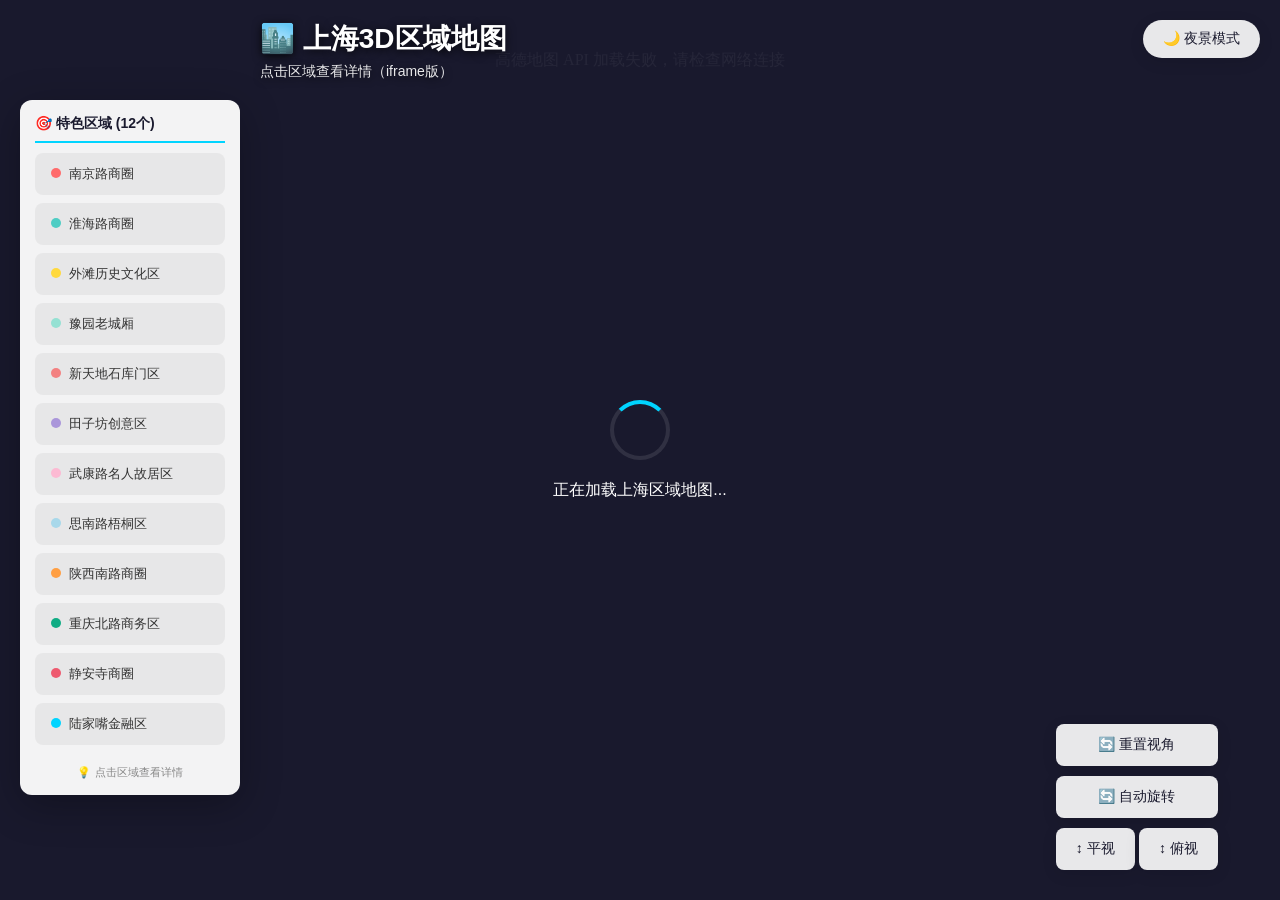
==== index-areas-iframe.html @ e9c03bc9 "实现圆圈显示/隐藏切换，交换平视俯视逻辑" ====
<!DOCTYPE html>
<html lang="zh-CN">
<head>
    <meta charset="UTF-8">
    <meta name="viewport" content="width=device-width, initial-scale=1.0">
    <title>上海3D街道地图 - 区域划分版</title>
    <style>
        * { margin: 0; padding: 0; box-sizing: border-box; }
        
        body {
            font-family: 'Segoe UI', 'Microsoft YaHei', sans-serif;
            overflow: hidden;
            background: #1a1a2e;
        }
        
        /* 地图iframe - 放在底层，支持鼠标拖动 */
        #map-frame {
            position: fixed;
            top: 0;
            left: 0;
            width: 100%;
            height: 100%;
            border: none;
            z-index: 1;
            pointer-events: auto;
        }
        
        /* UI元素直接定位，不使用全屏覆盖层 */
        .ui-element {
            pointer-events: auto;
        }
        
        /* 标题 */
        .header {
            position: fixed;
            top: 20px;
            left: 260px;
            color: #fff;
            text-shadow: 0 2px 10px rgba(0, 0, 0, 0.8);
            z-index: 9999;
        }
        
        .header h1 {
            font-size: 28px;
            font-weight: 600;
            margin-bottom: 5px;
        }
        
        .header p {
            font-size: 14px;
            opacity: 0.9;
        }
        
        /* 侧边栏 */
        .sidebar {
            position: fixed;
            top: 100px;
            left: 20px;
            width: 220px;
            max-height: calc(100vh - 140px);
            background: rgba(255, 255, 255, 0.95);
            border-radius: 12px;
            padding: 15px;
            overflow-y: auto;
            box-shadow: 0 10px 40px rgba(0, 0, 0, 0.3);
            z-index: 9999;
            pointer-events: auto;
        }
        
        .sidebar h3 {
            color: #1a1a2e;
            font-size: 14px;
            margin-bottom: 10px;
            padding-bottom: 8px;
            border-bottom: 2px solid #00d4ff;
        }
        
        .sidebar ul {
            list-style: none;
            margin-bottom: 20px;
        }
        
        .sidebar li {
            color: #333;
            padding: 12px;
            margin-bottom: 8px;
            border-radius: 8px;
            cursor: pointer;
            font-size: 13px;
            transition: all 0.3s;
            border-left: 4px solid transparent;
            background: rgba(0, 0, 0, 0.05);
        }
        
        .sidebar li:hover {
            background: rgba(0, 212, 255, 0.15);
            transform: translateX(5px);
        }
        
        .area-tag {
            display: inline-block;
            width: 10px;
            height: 10px;
            border-radius: 50%;
            margin-right: 8px;
        }
        
        /* 信息面板 */
        .info-panel {
            position: fixed;
            top: 50%;
            right: 30px;
            transform: translateY(-50%);
            width: 350px;
            max-height: 70vh;
            background: rgba(255, 255, 255, 0.98);
            border-radius: 16px;
            padding: 25px;
            box-shadow: 0 20px 60px rgba(0, 0, 0, 0.3);
            display: none;
            overflow-y: auto;
            z-index: 9999;
        }
        
        .info-panel.active {
            display: block;
        }
        
        .info-panel h2 {
            color: #1a1a2e;
            font-size: 22px;
            margin-bottom: 15px;
            padding-right: 30px;
        }
        
        .info-panel .tag {
            display: inline-block;
            padding: 4px 12px;
            border-radius: 20px;
            font-size: 12px;
            color: white;
            margin-bottom: 10px;
        }
        
        .info-panel p {
            color: #555;
            line-height: 1.6;
            margin-bottom: 10px;
        }
        
        .info-panel h4 {
            color: #1a1a2e;
            font-size: 14px;
            margin: 15px 0 8px;
            padding-bottom: 5px;
            border-bottom: 2px solid #00d4ff;
        }
        
        .info-panel ul {
            color: #555;
            padding-left: 20px;
        }
        
        .info-panel li {
            margin-bottom: 5px;
        }
        
        .close-btn {
            position: absolute;
            top: 15px;
            right: 15px;
            width: 30px;
            height: 30px;
            border: none;
            background: rgba(0, 0, 0, 0.1);
            border-radius: 50%;
            cursor: pointer;
            font-size: 20px;
            transition: all 0.3s;
        }
        
        .close-btn:hover {
            background: rgba(0, 0, 0, 0.2);
            transform: rotate(90deg);
        }
        
        /* 控制按钮 */
        .controls {
            position: fixed;
            bottom: 30px;
            right: 62px;
            display: flex;
            flex-direction: column;
            gap: 10px;
            z-index: 9999;
        }
        
        .controls button {
            padding: 12px 20px;
            background: rgba(255, 255, 255, 0.9);
            border: none;
            border-radius: 8px;
            color: #1a1a2e;
            cursor: pointer;
            font-size: 14px;
            transition: all 0.3s;
            box-shadow: 0 4px 15px rgba(0, 0, 0, 0.1);
        }
        
        .controls button:hover {
            background: #fff;
            transform: translateY(-2px);
        }
        
        /* 夜景模式按钮 */
        .night-mode-btn {
            position: fixed;
            top: 20px;
            right: 20px;
            padding: 10px 20px;
            background: rgba(255, 255, 255, 0.9);
            border: none;
            border-radius: 20px;
            color: #1a1a2e;
            cursor: pointer;
            font-size: 14px;
            z-index: 9999;
            box-shadow: 0 4px 15px rgba(0, 0, 0, 0.1);
            transition: all 0.3s;
        }
        
        .night-mode-btn:hover {
            background: #fff;
            transform: translateY(-2px);
        }
        
        .night-mode-btn.active {
            background: #1a1a2e;
            color: #fff;
        }
        
        /* 加载画面 */
        .loading {
            position: fixed;
            top: 0;
            left: 0;
            width: 100%;
            height: 100%;
            background: rgba(26, 26, 46, 0.95);
            display: flex;
            flex-direction: column;
            justify-content: center;
            align-items: center;
            z-index: 5;
            transition: opacity 0.5s;
        }
        
        .loading.hidden {
            opacity: 0;
            pointer-events: none;
        }
        
        .loading-spinner {
            width: 60px;
            height: 60px;
            border: 4px solid rgba(255, 255, 255, 0.1);
            border-top-color: #00d4ff;
            border-radius: 50%;
            animation: spin 1s linear infinite;
        }
        
        @keyframes spin {
            to { transform: rotate(360deg); }
        }
        
        .loading p {
            color: #fff;
            margin-top: 20px;
            font-size: 16px;
        }
        
        /* 提示信息 */
        #api-key-notice {
            position: fixed;
            bottom: 100px;
            left: 50%;
            transform: translateX(-50%);
            background: rgba(255, 193, 7, 0.95);
            color: #333;
            padding: 15px 25px;
            border-radius: 8px;
            display: none;
            font-weight: bold;
            box-shadow: 0 4px 15px rgba(0, 0, 0, 0.2);
        }
        
        /* 响应式 */
        @media (max-width: 768px) {
            .sidebar {
                width: 180px;
                top: 80px;
                left: 10px;
            }
            
            .header {
                left: 200px;
            }
            
            .header h1 {
                font-size: 18px;
            }
            
            .info-panel {
                width: 90%;
                right: 5%;
                left: 5%;
                transform: translateY(0);
                top: auto;
                bottom: 100px;
                max-height: 50vh;
            }
        }
    </style>
</head>
<body>
    <!-- 地图iframe - 完全隔离 -->
    <iframe id="map-frame" src="map.html"></iframe>

    <!-- 加载画面 -->
    <div id="loading" class="loading ui-element">
        <div class="loading-spinner"></div>
        <p>正在加载上海区域地图...</p>
    </div>

    <!-- 标题 -->
    <div class="header ui-element">
        <h1>🏙️ 上海3D区域地图</h1>
        <p>点击区域查看详情（iframe版）</p>
    </div>

    <!-- 夜景模式按钮 -->
    <button id="night-mode" class="night-mode-btn ui-element">🌙 夜景模式</button>

    <!-- 控制面板 -->
    <div class="controls ui-element">
        <button id="reset-view">🔄 重置视角</button>
        <button id="toggle-rotate">🔄 自动旋转</button>
        <div class="pitch-controls">
            <button id="pitch-up">↕️ 平视</button>
            <button id="pitch-down">↕️ 俯视</button>
        </div>
    </div>

    <!-- 区域导航侧边栏 -->
    <div class="sidebar ui-element">
        <h3>🎯 特色区域 (12个)</h3>
        <ul id="area-list">
            <li data-area="nanjing-road-area"><span class="area-tag" style="background: #ff6b6b;"></span>南京路商圈</li>
            <li data-area="huaihai-road-area"><span class="area-tag" style="background: #4ecdc4;"></span>淮海路商圈</li>
            <li data-area="the-bund-area"><span class="area-tag" style="background: #ffd93d;"></span>外滩历史文化区</li>
            <li data-area="yuyuan-area"><span class="area-tag" style="background: #95e1d3;"></span>豫园老城厢</li>
            <li data-area="xintiandi-area"><span class="area-tag" style="background: #f38181;"></span>新天地石库门区</li>
            <li data-area="tianzifang-area"><span class="area-tag" style="background: #aa96da;"></span>田子坊创意区</li>
            <li data-area="wukang-road-area"><span class="area-tag" style="background: #fcbad3;"></span>武康路名人故居区</li>
            <li data-area="sinan-road-area"><span class="area-tag" style="background: #a8d8ea;"></span>思南路梧桐区</li>
            <li data-area="shaanxi-south-road"><span class="area-tag" style="background: #ff9f43;"></span>陕西南路商圈</li>
            <li data-area="chongqing-north-road"><span class="area-tag" style="background: #10ac84;"></span>重庆北路商务区</li>
            <li data-area="jingan-temple-area"><span class="area-tag" style="background: #ee5a6f;"></span>静安寺商圈</li>
            <li data-area="lujiazui-area"><span class="area-tag" style="background: #00d4ff;"></span>陆家嘴金融区</li>
        </ul>
        <p style="font-size: 11px; color: #888; text-align: center;">
            💡 点击区域查看详情
        </p>
    </div>

    <!-- 信息面板 -->
    <div id="info-panel" class="info-panel ui-element">
        <button class="close-btn" id="close-info">×</button>
        <h2 id="info-title">标题</h2>
        <span id="info-tag" class="tag">标签</span>
        <p id="info-desc">描述</p>
        <h4>包含街道</h4>
        <p id="info-streets"></p>
        <h4>📍 著名地点</h4>
        <ul id="info-points"></ul>
    </div>

    <!-- API Key提示 -->
    <div id="api-key-notice" class="ui-element">
        ⚠️ 请在代码中配置您的高德地图API Key
    </div>
    
    <script>
        console.log('=== 脚本开始加载 ===');
        
        // 区域数据
        const areasData = [
            {
                id: 'nanjing-road-area',
                name: '南京路商圈',
                color: '#ff6b6b',
                description: '上海最繁华的商业中心，中华商业第一街所在地',
                streets: ['南京路步行街', '南京西路', '南京东路'],
                points: ['第一百货', '新世界城', '永安百货', '老凤祥银楼', '和平饭店']
            },
            {
                id: 'huaihai-road-area',
                name: '淮海路商圈',
                color: '#4ecdc4',
                description: '东方巴黎，上海最具时尚气息的商业街',
                streets: ['淮海中路', '淮海西路', '淮海东路'],
                points: ['环贸iapm', '国泰电影院', '思南公馆']
            },
            {
                id: 'the-bund-area',
                name: '外滩历史文化区',
                color: '#ffd93d',
                description: '万国建筑博览群，上海的城市名片',
                streets: ['中山东一路', '中山东二路'],
                points: ['海关大楼', '和平饭店', '汇丰银行大楼']
            },
            {
                id: 'yuyuan-area',
                name: '豫园老城厢',
                color: '#95e1d3',
                description: '上海老城厢，明清古建筑群',
                streets: ['豫园老街', '方浜中路'],
                points: ['豫园', '城隍庙', '九曲桥', '南翔馒头店']
            },
            {
                id: 'xintiandi-area',
                name: '新天地石库门区',
                color: '#f38181',
                description: '石库门里的时尚地标，传统与现代融合',
                streets: ['太仓路', '兴业路'],
                points: ['中共一大会址', '新天地北里', '新天地南里']
            },
            {
                id: 'tianzifang-area',
                name: '田子坊创意区',
                color: '#aa96da',
                description: '上海创意产业发源地，弄堂里的艺术天地',
                streets: ['泰康路', '建国中路'],
                points: ['陈逸飞工作室', '尔冬强艺术中心']
            },
            {
                id: 'wukang-road-area',
                name: '武康路名人故居区',
                color: '#fcbad3',
                description: '浓缩上海近代史的名人街',
                streets: ['武康路', '湖南路'],
                points: ['武康大楼', '巴金故居', '宋庆龄故居']
            },
            {
                id: 'sinan-road-area',
                name: '思南路梧桐区',
                color: '#a8d8ea',
                description: '上海最浪漫的马路，法国梧桐蔽日',
                streets: ['思南路', '皋兰路'],
                points: ['周公馆', '孙中山故居', '梅兰芳故居']
            },
            {
                id: 'shaanxi-south-road',
                name: '陕西南路商圈',
                color: '#ff9f43',
                description: '连接淮海路与南京路的黄金走廊',
                streets: ['陕西南路', '进贤路'],
                points: ['百盛购物中心', '巴黎春天', '襄阳路市场']
            },
            {
                id: 'chongqing-north-road',
                name: '重庆北路商务区',
                color: '#10ac84',
                description: '人民广场北侧商务中心',
                streets: ['重庆北路', '威海路'],
                points: ['人民广场', '上海博物馆', '上海大剧院']
            },
            {
                id: 'jingan-temple-area',
                name: '静安寺商圈',
                color: '#ee5a6f',
                description: '千年古刹静安寺周边，高端商务区',
                streets: ['南京西路', '华山路'],
                points: ['静安寺', '恒隆广场', '梅龙镇广场']
            },
            {
                id: 'lujiazui-area',
                name: '陆家嘴金融区',
                color: '#00d4ff',
                description: '中国金融中心，摩天大楼林立',
                streets: ['世纪大道', '陆家嘴环路'],
                points: ['东方明珠', '上海中心大厦', '金茂大厦']
            }
        ];
        
        // 跟踪每个区域的显示状态
        const visibleAreas = {};

        // 绑定点击事件
        const areaList = document.getElementById('area-list');
        console.log('area-list 元素:', areaList);
        
        areaList.addEventListener('click', function(e) {
            console.log('侧边栏点击事件触发', e.target);
            const li = e.target.closest('li');
            if (!li) {
                console.log('没有找到 li 元素');
                return;
            }

            const areaId = li.getAttribute('data-area');
            console.log('点击的区域ID:', areaId);
            const area = areasData.find(a => a.id === areaId);

            if (area) {
                console.log('找到区域数据:', area.name);
                
                // 通知iframe切换对应区域显示
                const frame = document.getElementById('map-frame');
                if (frame && frame.contentWindow) {
                    console.log('发送切换区域消息:', area.name);
                    frame.contentWindow.postMessage({ type: 'toggleArea', name: area.name }, '*');
                }
                
                // 切换信息面板显示
                if (visibleAreas[areaId]) {
                    // 如果已显示，则隐藏
                    document.getElementById('info-panel').classList.remove('active');
                    visibleAreas[areaId] = false;
                } else {
                    // 如果未显示，则显示
                    showAreaInfo(area);
                    visibleAreas[areaId] = true;
                }
            } else {
                console.log('未找到区域数据');
            }
        });
        
        // 直接给每个li绑定点击事件（备用方案）
        document.querySelectorAll('#area-list li').forEach(li => {
            li.onclick = function() {
                console.log('直接点击 li:', this.getAttribute('data-area'));
                const areaId = this.getAttribute('data-area');
                const area = areasData.find(a => a.id === areaId);
                if (area) {
                    // 通知iframe切换对应区域显示
                    const frame = document.getElementById('map-frame');
                    if (frame && frame.contentWindow) {
                        console.log('发送切换区域消息:', area.name);
                        frame.contentWindow.postMessage({ type: 'toggleArea', name: area.name }, '*');
                    }
                    
                    // 切换信息面板显示
                    if (visibleAreas[areaId]) {
                        // 如果已显示，则隐藏
                        document.getElementById('info-panel').classList.remove('active');
                        visibleAreas[areaId] = false;
                    } else {
                        // 如果未显示，则显示
                        showAreaInfo(area);
                        visibleAreas[areaId] = true;
                    }
                }
            };
        });
        
        function showAreaInfo(area) {
            document.getElementById('info-title').textContent = area.name;
            const tag = document.getElementById('info-tag');
            tag.textContent = '特色区域';
            tag.style.background = area.color;
            document.getElementById('info-desc').textContent = area.description;
            document.getElementById('info-streets').textContent = area.streets.join('、');
            
            const pointsList = document.getElementById('info-points');
            pointsList.innerHTML = '';
            area.points.forEach(point => {
                const li = document.createElement('li');
                li.textContent = point;
                pointsList.appendChild(li);
            });
            
            document.getElementById('info-panel').classList.add('active');
        }
        
        document.getElementById('close-info').addEventListener('click', function() {
            document.getElementById('info-panel').classList.remove('active');
        });
        
        document.getElementById('reset-view').addEventListener('click', function() {
            console.log('点击重置视角按钮');
            document.getElementById('info-panel').classList.remove('active');
            // 通知iframe重置地图
            const frame = document.getElementById('map-frame');
            if (frame && frame.contentWindow) {
                console.log('发送reset消息到iframe');
                frame.contentWindow.postMessage('reset', '*');
            } else {
                console.error('iframe未加载完成');
            }
        });
        
        // 夜景模式
        let isNightMode = false;
        document.getElementById('night-mode').addEventListener('click', function() {
            isNightMode = !isNightMode;
            this.textContent = isNightMode ? '☀️ 日间模式' : '🌙 夜景模式';
            this.classList.toggle('active');
            // 通知iframe切换模式
            const frame = document.getElementById('map-frame');
            if (frame && frame.contentWindow) {
                console.log('发送夜景模式消息:', isNightMode ? 'night' : 'day');
                frame.contentWindow.postMessage(isNightMode ? 'night' : 'day', '*');
            }
        });

        // 自动旋转
        let isAutoRotating = false;
        document.getElementById('toggle-rotate').addEventListener('click', function() {
            isAutoRotating = !isAutoRotating;
            this.textContent = isAutoRotating ? '⏹️ 停止旋转' : '🔄 自动旋转';
            const frame = document.getElementById('map-frame');
            if (frame && frame.contentWindow) {
                console.log('发送自动旋转消息:', isAutoRotating ? 'startRotate' : 'stopRotate');
                frame.contentWindow.postMessage(isAutoRotating ? 'startRotate' : 'stopRotate', '*');
            }
        });

        // 纵向变换（俯仰角）控制 - 注意：按钮文本已交换，pitchUp是减小角度（平视），pitchDown是增加角度（俯视）
        document.getElementById('pitch-up').addEventListener('click', function() {
            const frame = document.getElementById('map-frame');
            if (frame && frame.contentWindow) {
                console.log('发送平视消息（减小pitch）');
                frame.contentWindow.postMessage('pitchUp', '*');
            }
        });

        document.getElementById('pitch-down').addEventListener('click', function() {
            const frame = document.getElementById('map-frame');
            if (frame && frame.contentWindow) {
                console.log('发送俯视消息（增加pitch）');
                frame.contentWindow.postMessage('pitchDown', '*');
            }
        });

        // 隐藏加载画面
        setTimeout(() => {
            document.getElementById('loading').classList.add('hidden');
        }, 2000);

        // 监听iframe传来的地图点击事件
        window.addEventListener('message', function(e) {
            console.log('收到消息:', e.data);
            if (e.data && e.data.type === 'areaClick') {
                const areaName = e.data.name;
                console.log('收到地图点击:', areaName);
                const area = areasData.find(a => a.name === areaName);
                if (area) {
                    console.log('找到对应区域:', area.name);
                    showAreaInfo(area);
                } else {
                    console.log('未找到对应区域:', areaName);
                }
            }
        });

        console.log('iframe版区域地图加载完成');
    </script>
</body>
</html>
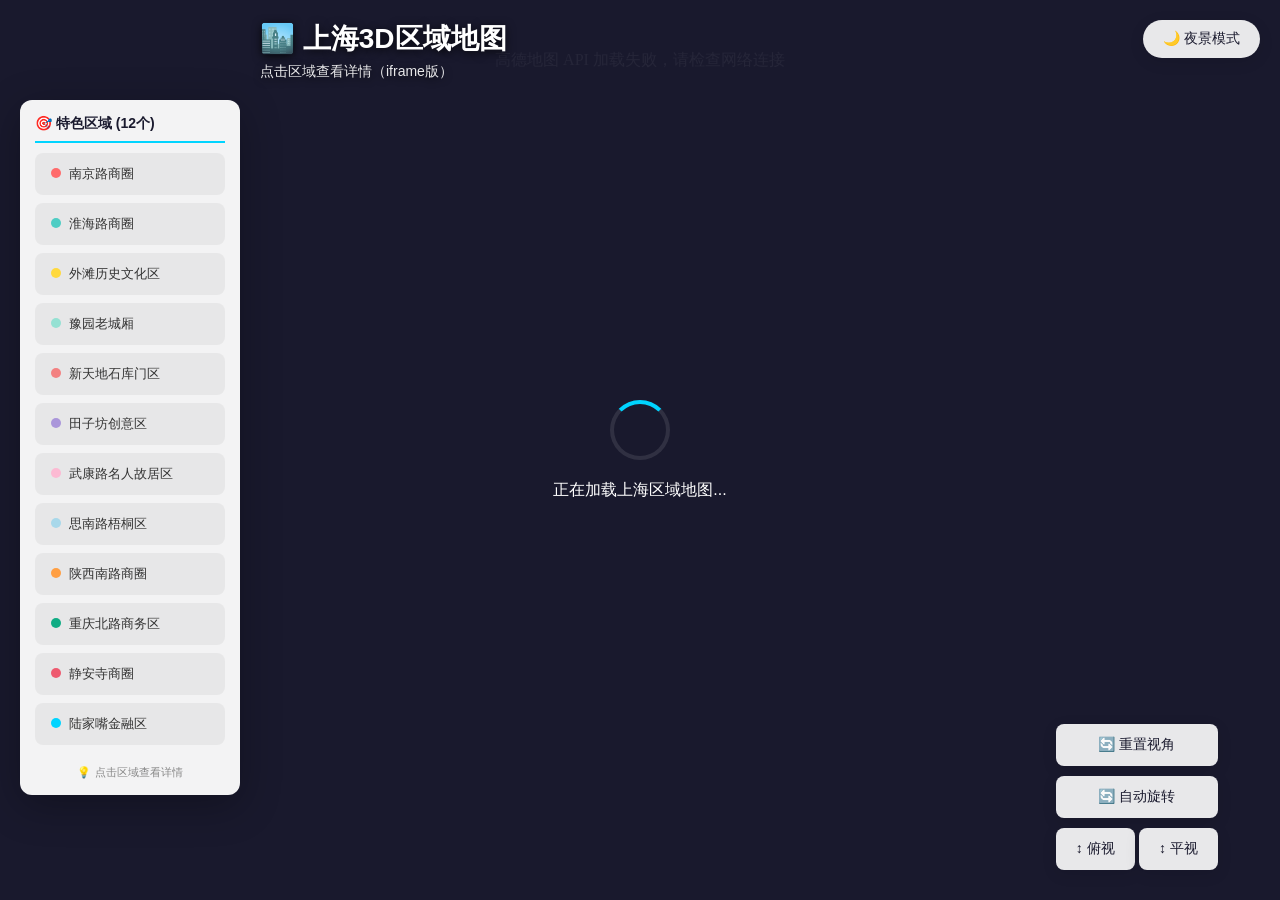
==== commit 69b6587b: "交换俯视/平视按钮文本" ====
--- a/index-areas-iframe.html
+++ b/index-areas-iframe.html
@@ -346,8 +346,8 @@
         <button id="reset-view">🔄 重置视角</button>
         <button id="toggle-rotate">🔄 自动旋转</button>
         <div class="pitch-controls">
-            <button id="pitch-up">↕️ 平视</button>
-            <button id="pitch-down">↕️ 俯视</button>
+            <button id="pitch-up">↕️ 俯视</button>
+            <button id="pitch-down">↕️ 平视</button>
         </div>
     </div>
 
@@ -627,20 +627,22 @@
             }
         });
 
-        // 纵向变换（俯仰角）控制 - 注意：按钮文本已交换，pitchUp是减小角度（平视），pitchDown是增加角度（俯视）
+        // 纵向变换（俯仰角）控制
+        // 俯视按钮：增加pitch（更俯视）
         document.getElementById('pitch-up').addEventListener('click', function() {
             const frame = document.getElementById('map-frame');
             if (frame && frame.contentWindow) {
-                console.log('发送平视消息（减小pitch）');
-                frame.contentWindow.postMessage('pitchUp', '*');
-            }
-        });
-
+                console.log('发送俯视消息（增加pitch）');
+                frame.contentWindow.postMessage('pitchUp', '*'); // pitchUp = 增加pitch = 俯视
+            }
+        });
+
+        // 平视按钮：减小pitch（更平）
         document.getElementById('pitch-down').addEventListener('click', function() {
             const frame = document.getElementById('map-frame');
             if (frame && frame.contentWindow) {
-                console.log('发送俯视消息（增加pitch）');
-                frame.contentWindow.postMessage('pitchDown', '*');
+                console.log('发送平视消息（减小pitch）');
+                frame.contentWindow.postMessage('pitchDown', '*'); // pitchDown = 减小pitch = 平视
             }
         });
 
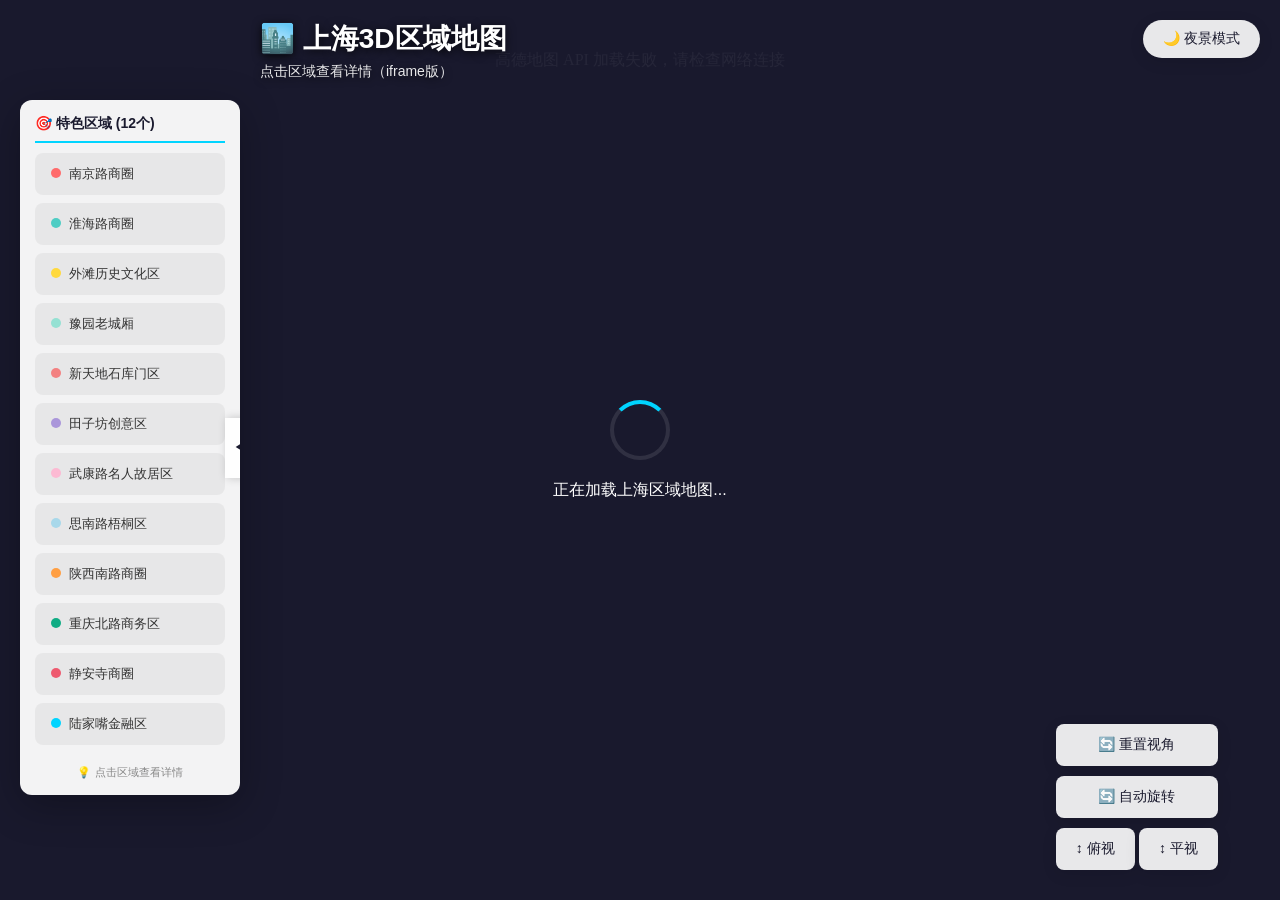
==== commit d44a8a8b: "添加侧边栏收起/展开功能" ====
--- a/index-areas-iframe.html
+++ b/index-areas-iframe.html
@@ -65,6 +65,40 @@
             box-shadow: 0 10px 40px rgba(0, 0, 0, 0.3);
             z-index: 9999;
             pointer-events: auto;
+            transition: transform 0.3s ease;
+        }
+
+        .sidebar.collapsed {
+            transform: translateX(-260px);
+        }
+
+        /* 侧边栏收起按钮 */
+        .toggle-sidebar-btn {
+            position: absolute;
+            right: -15px;
+            top: 50%;
+            transform: translateY(-50%);
+            width: 30px;
+            height: 60px;
+            background: rgba(255, 255, 255, 0.95);
+            border: none;
+            border-radius: 0 8px 8px 0;
+            cursor: pointer;
+            font-size: 14px;
+            color: #1a1a2e;
+            box-shadow: 2px 0 10px rgba(0, 0, 0, 0.2);
+            transition: all 0.3s;
+            z-index: 10000;
+        }
+
+        .toggle-sidebar-btn:hover {
+            background: #00d4ff;
+            color: white;
+        }
+
+        .sidebar.collapsed .toggle-sidebar-btn {
+            right: -30px;
+            border-radius: 0 8px 8px 0;
         }
         
         .sidebar h3 {
@@ -352,7 +386,8 @@
     </div>
 
     <!-- 区域导航侧边栏 -->
-    <div class="sidebar ui-element">
+    <div class="sidebar ui-element" id="sidebar">
+        <button id="toggle-sidebar" class="toggle-sidebar-btn" title="收起侧边栏">◀</button>
         <h3>🎯 特色区域 (12个)</h3>
         <ul id="area-list">
             <li data-area="nanjing-road-area"><span class="area-tag" style="background: #ff6b6b;"></span>南京路商圈</li>
@@ -515,23 +550,15 @@
             if (area) {
                 console.log('找到区域数据:', area.name);
                 
-                // 通知iframe切换对应区域显示
+                // 通知iframe显示对应区域（单选模式）
                 const frame = document.getElementById('map-frame');
                 if (frame && frame.contentWindow) {
-                    console.log('发送切换区域消息:', area.name);
-                    frame.contentWindow.postMessage({ type: 'toggleArea', name: area.name }, '*');
+                    console.log('发送显示区域消息:', area.name);
+                    frame.contentWindow.postMessage({ type: 'showArea', name: area.name }, '*');
                 }
                 
-                // 切换信息面板显示
-                if (visibleAreas[areaId]) {
-                    // 如果已显示，则隐藏
-                    document.getElementById('info-panel').classList.remove('active');
-                    visibleAreas[areaId] = false;
-                } else {
-                    // 如果未显示，则显示
-                    showAreaInfo(area);
-                    visibleAreas[areaId] = true;
-                }
+                // 显示信息面板
+                showAreaInfo(area);
             } else {
                 console.log('未找到区域数据');
             }
@@ -544,23 +571,15 @@
                 const areaId = this.getAttribute('data-area');
                 const area = areasData.find(a => a.id === areaId);
                 if (area) {
-                    // 通知iframe切换对应区域显示
+                    // 通知iframe显示对应区域（单选模式）
                     const frame = document.getElementById('map-frame');
                     if (frame && frame.contentWindow) {
-                        console.log('发送切换区域消息:', area.name);
-                        frame.contentWindow.postMessage({ type: 'toggleArea', name: area.name }, '*');
+                        console.log('发送显示区域消息:', area.name);
+                        frame.contentWindow.postMessage({ type: 'showArea', name: area.name }, '*');
                     }
                     
-                    // 切换信息面板显示
-                    if (visibleAreas[areaId]) {
-                        // 如果已显示，则隐藏
-                        document.getElementById('info-panel').classList.remove('active');
-                        visibleAreas[areaId] = false;
-                    } else {
-                        // 如果未显示，则显示
-                        showAreaInfo(area);
-                        visibleAreas[areaId] = true;
-                    }
+                    // 显示信息面板
+                    showAreaInfo(area);
                 }
             };
         });
@@ -667,6 +686,14 @@
             }
         });
 
+        // 侧边栏收起/展开功能
+        document.getElementById('toggle-sidebar').addEventListener('click', function() {
+            const sidebar = document.getElementById('sidebar');
+            sidebar.classList.toggle('collapsed');
+            this.textContent = sidebar.classList.contains('collapsed') ? '▶' : '◀';
+            this.title = sidebar.classList.contains('collapsed') ? '展开侧边栏' : '收起侧边栏';
+        });
+
         console.log('iframe版区域地图加载完成');
     </script>
 </body>
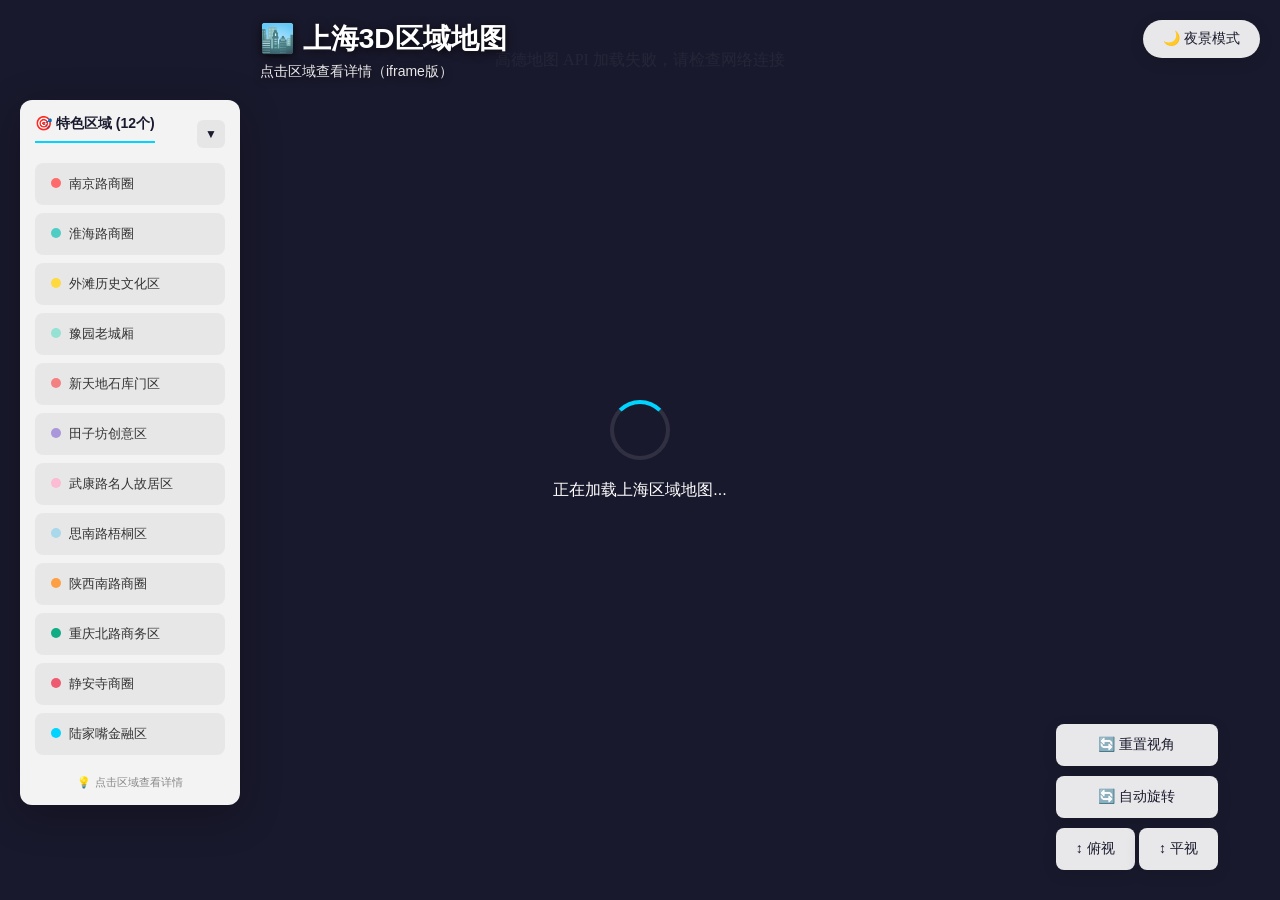
==== commit 73a31a26: "修改侧边栏为上下收起模式，保留标题" ====
--- a/index-areas-iframe.html
+++ b/index-areas-iframe.html
@@ -57,48 +57,59 @@
             top: 100px;
             left: 20px;
             width: 220px;
-            max-height: calc(100vh - 140px);
             background: rgba(255, 255, 255, 0.95);
             border-radius: 12px;
             padding: 15px;
-            overflow-y: auto;
             box-shadow: 0 10px 40px rgba(0, 0, 0, 0.3);
             z-index: 9999;
             pointer-events: auto;
-            transition: transform 0.3s ease;
-        }
-
-        .sidebar.collapsed {
-            transform: translateX(-260px);
+        }
+
+        /* 侧边栏头部 */
+        .sidebar-header {
+            display: flex;
+            justify-content: space-between;
+            align-items: center;
+            margin-bottom: 10px;
+        }
+
+        .sidebar-header h3 {
+            margin: 0;
+            color: #1a1a2e;
+            font-size: 14px;
+            padding-bottom: 0;
+            border-bottom: none;
+        }
+
+        /* 侧边栏内容 */
+        .sidebar-content {
+            max-height: calc(100vh - 200px);
+            overflow-y: auto;
+            transition: max-height 0.3s ease, opacity 0.3s ease;
+        }
+
+        .sidebar.collapsed .sidebar-content {
+            max-height: 0;
+            opacity: 0;
+            overflow: hidden;
         }
 
         /* 侧边栏收起按钮 */
         .toggle-sidebar-btn {
-            position: absolute;
-            right: -15px;
-            top: 50%;
-            transform: translateY(-50%);
-            width: 30px;
-            height: 60px;
-            background: rgba(255, 255, 255, 0.95);
+            width: 28px;
+            height: 28px;
+            background: rgba(0, 0, 0, 0.05);
             border: none;
-            border-radius: 0 8px 8px 0;
+            border-radius: 6px;
             cursor: pointer;
-            font-size: 14px;
+            font-size: 12px;
             color: #1a1a2e;
-            box-shadow: 2px 0 10px rgba(0, 0, 0, 0.2);
             transition: all 0.3s;
-            z-index: 10000;
         }
 
         .toggle-sidebar-btn:hover {
             background: #00d4ff;
             color: white;
-        }
-
-        .sidebar.collapsed .toggle-sidebar-btn {
-            right: -30px;
-            border-radius: 0 8px 8px 0;
         }
         
         .sidebar h3 {
@@ -387,25 +398,29 @@
 
     <!-- 区域导航侧边栏 -->
     <div class="sidebar ui-element" id="sidebar">
-        <button id="toggle-sidebar" class="toggle-sidebar-btn" title="收起侧边栏">◀</button>
-        <h3>🎯 特色区域 (12个)</h3>
-        <ul id="area-list">
-            <li data-area="nanjing-road-area"><span class="area-tag" style="background: #ff6b6b;"></span>南京路商圈</li>
-            <li data-area="huaihai-road-area"><span class="area-tag" style="background: #4ecdc4;"></span>淮海路商圈</li>
-            <li data-area="the-bund-area"><span class="area-tag" style="background: #ffd93d;"></span>外滩历史文化区</li>
-            <li data-area="yuyuan-area"><span class="area-tag" style="background: #95e1d3;"></span>豫园老城厢</li>
-            <li data-area="xintiandi-area"><span class="area-tag" style="background: #f38181;"></span>新天地石库门区</li>
-            <li data-area="tianzifang-area"><span class="area-tag" style="background: #aa96da;"></span>田子坊创意区</li>
-            <li data-area="wukang-road-area"><span class="area-tag" style="background: #fcbad3;"></span>武康路名人故居区</li>
-            <li data-area="sinan-road-area"><span class="area-tag" style="background: #a8d8ea;"></span>思南路梧桐区</li>
-            <li data-area="shaanxi-south-road"><span class="area-tag" style="background: #ff9f43;"></span>陕西南路商圈</li>
-            <li data-area="chongqing-north-road"><span class="area-tag" style="background: #10ac84;"></span>重庆北路商务区</li>
-            <li data-area="jingan-temple-area"><span class="area-tag" style="background: #ee5a6f;"></span>静安寺商圈</li>
-            <li data-area="lujiazui-area"><span class="area-tag" style="background: #00d4ff;"></span>陆家嘴金融区</li>
-        </ul>
-        <p style="font-size: 11px; color: #888; text-align: center;">
-            💡 点击区域查看详情
-        </p>
+        <div class="sidebar-header">
+            <h3>🎯 特色区域 (12个)</h3>
+            <button id="toggle-sidebar" class="toggle-sidebar-btn" title="收起">▼</button>
+        </div>
+        <div class="sidebar-content" id="sidebar-content">
+            <ul id="area-list">
+                <li data-area="nanjing-road-area"><span class="area-tag" style="background: #ff6b6b;"></span>南京路商圈</li>
+                <li data-area="huaihai-road-area"><span class="area-tag" style="background: #4ecdc4;"></span>淮海路商圈</li>
+                <li data-area="the-bund-area"><span class="area-tag" style="background: #ffd93d;"></span>外滩历史文化区</li>
+                <li data-area="yuyuan-area"><span class="area-tag" style="background: #95e1d3;"></span>豫园老城厢</li>
+                <li data-area="xintiandi-area"><span class="area-tag" style="background: #f38181;"></span>新天地石库门区</li>
+                <li data-area="tianzifang-area"><span class="area-tag" style="background: #aa96da;"></span>田子坊创意区</li>
+                <li data-area="wukang-road-area"><span class="area-tag" style="background: #fcbad3;"></span>武康路名人故居区</li>
+                <li data-area="sinan-road-area"><span class="area-tag" style="background: #a8d8ea;"></span>思南路梧桐区</li>
+                <li data-area="shaanxi-south-road"><span class="area-tag" style="background: #ff9f43;"></span>陕西南路商圈</li>
+                <li data-area="chongqing-north-road"><span class="area-tag" style="background: #10ac84;"></span>重庆北路商务区</li>
+                <li data-area="jingan-temple-area"><span class="area-tag" style="background: #ee5a6f;"></span>静安寺商圈</li>
+                <li data-area="lujiazui-area"><span class="area-tag" style="background: #00d4ff;"></span>陆家嘴金融区</li>
+            </ul>
+            <p style="font-size: 11px; color: #888; text-align: center;">
+                💡 点击区域查看详情
+            </p>
+        </div>
     </div>
 
     <!-- 信息面板 -->
@@ -690,8 +705,9 @@
         document.getElementById('toggle-sidebar').addEventListener('click', function() {
             const sidebar = document.getElementById('sidebar');
             sidebar.classList.toggle('collapsed');
-            this.textContent = sidebar.classList.contains('collapsed') ? '▶' : '◀';
-            this.title = sidebar.classList.contains('collapsed') ? '展开侧边栏' : '收起侧边栏';
+            const isCollapsed = sidebar.classList.contains('collapsed');
+            this.textContent = isCollapsed ? '▶' : '▼';
+            this.title = isCollapsed ? '展开' : '收起';
         });
 
         console.log('iframe版区域地图加载完成');
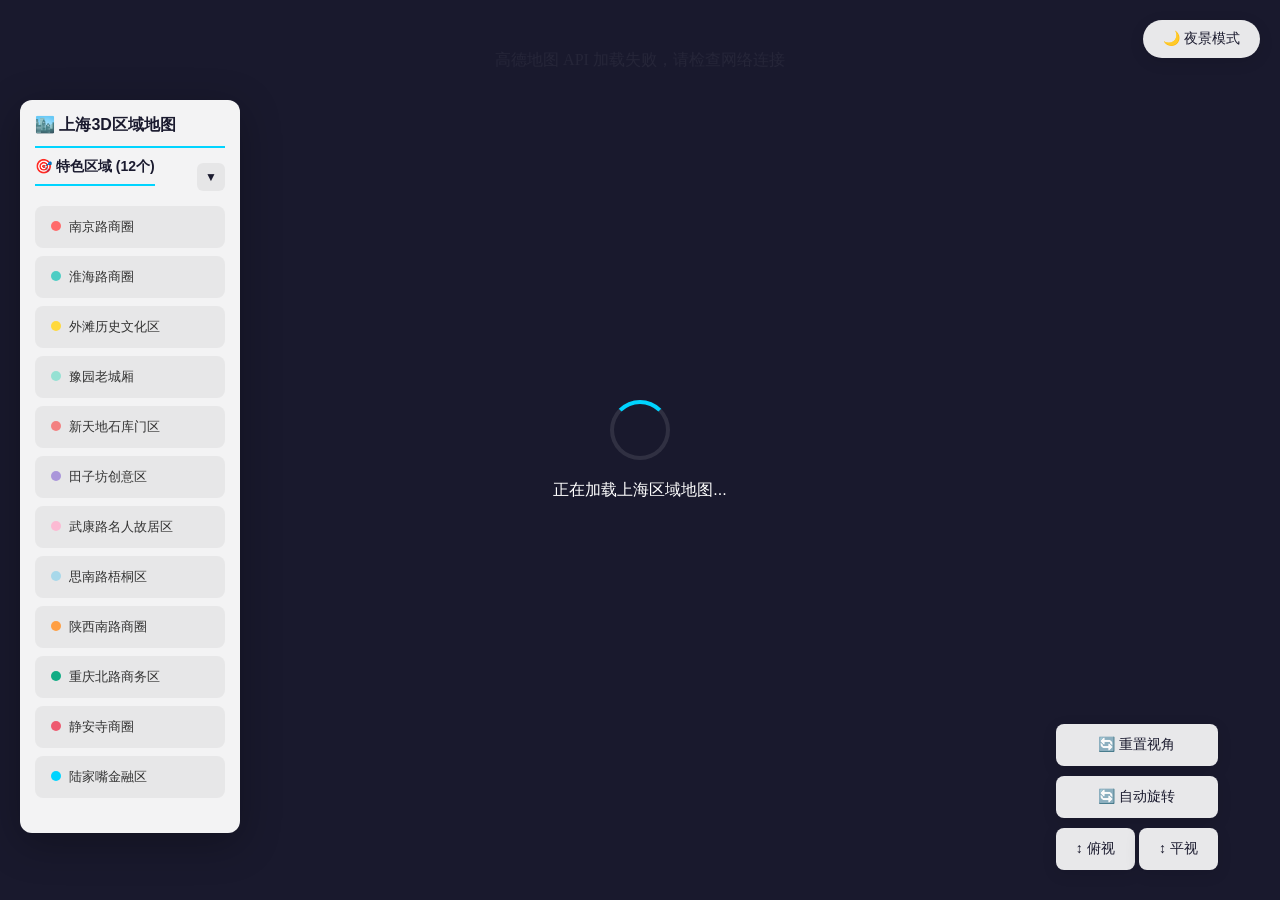
==== commit 4a407f95: "将标题移到侧边栏顶部，删除底部提示文字" ====
--- a/index-areas-iframe.html
+++ b/index-areas-iframe.html
@@ -63,6 +63,16 @@
             box-shadow: 0 10px 40px rgba(0, 0, 0, 0.3);
             z-index: 9999;
             pointer-events: auto;
+        }
+
+        /* 侧边栏标题 */
+        .sidebar-title {
+            color: #1a1a2e;
+            font-size: 16px;
+            font-weight: 600;
+            margin-bottom: 10px;
+            padding-bottom: 10px;
+            border-bottom: 2px solid #00d4ff;
         }
 
         /* 侧边栏头部 */
@@ -377,12 +387,6 @@
         <p>正在加载上海区域地图...</p>
     </div>
 
-    <!-- 标题 -->
-    <div class="header ui-element">
-        <h1>🏙️ 上海3D区域地图</h1>
-        <p>点击区域查看详情（iframe版）</p>
-    </div>
-
     <!-- 夜景模式按钮 -->
     <button id="night-mode" class="night-mode-btn ui-element">🌙 夜景模式</button>
 
@@ -398,6 +402,7 @@
 
     <!-- 区域导航侧边栏 -->
     <div class="sidebar ui-element" id="sidebar">
+        <div class="sidebar-title">🏙️ 上海3D区域地图</div>
         <div class="sidebar-header">
             <h3>🎯 特色区域 (12个)</h3>
             <button id="toggle-sidebar" class="toggle-sidebar-btn" title="收起">▼</button>
@@ -417,9 +422,6 @@
                 <li data-area="jingan-temple-area"><span class="area-tag" style="background: #ee5a6f;"></span>静安寺商圈</li>
                 <li data-area="lujiazui-area"><span class="area-tag" style="background: #00d4ff;"></span>陆家嘴金融区</li>
             </ul>
-            <p style="font-size: 11px; color: #888; text-align: center;">
-                💡 点击区域查看详情
-            </p>
         </div>
     </div>
 
